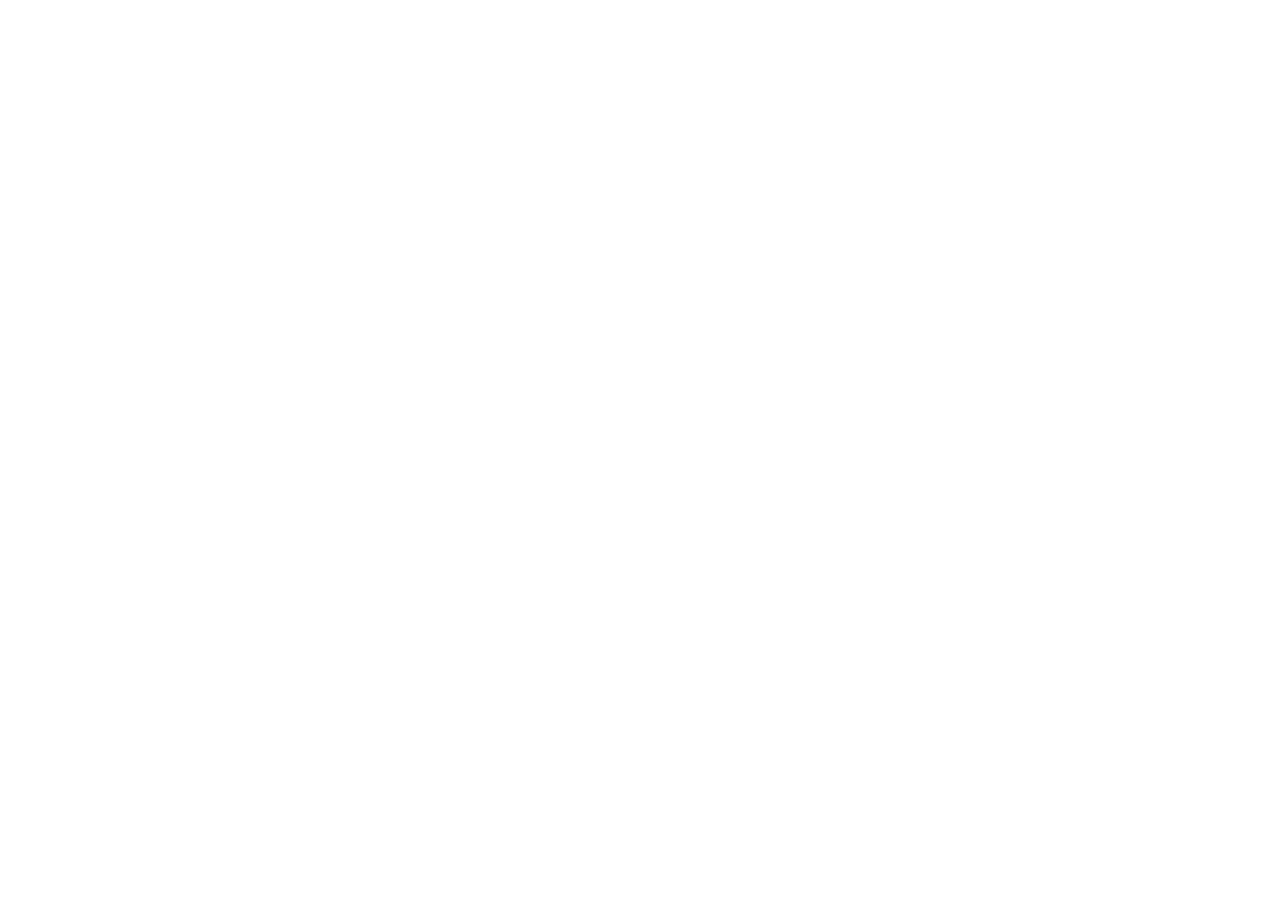
==== juliana.html @ 475ef713 "Create html" ====
<!DOCTYPE html>
<html lang="en">
<head>
    <meta charset="UTF-8">
    <meta name="viewport" content="width=device-width, initial-scale=1.0">
    <title>Document</title>
</head>
<body>
    
</body>
</html>
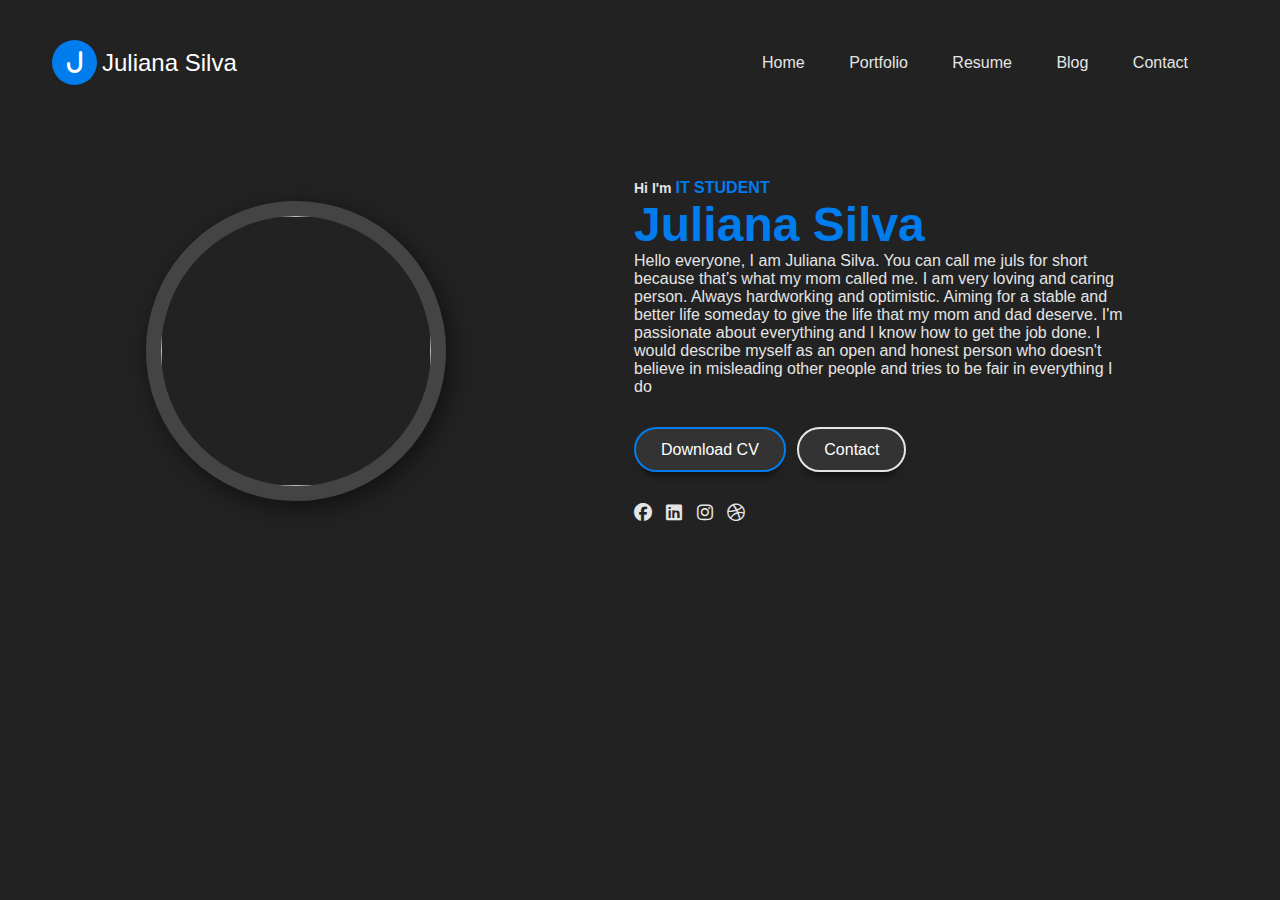
==== commit c7e35040: "Adding the Div section" ====
--- a/juliana.html
+++ b/juliana.html
@@ -3,9 +3,282 @@
 <head>
     <meta charset="UTF-8">
     <meta name="viewport" content="width=device-width, initial-scale=1.0">
-    <title>Document</title>
+    <title>Responsive Portfolio Website Design</title>
+<!----Font awesome cdn  font icon css -->
+<link rel="stylesheet" href="https://cdnjs.cloudflare.com/ajax/libs/font-awesome/6.2.1/css/all.min.css">
+<style>
+    *{
+    box-sizing: border-box;
+    padding: 0;
+    margin: 0;
+    font-family: poppins,sans-serif;
+    text-decoration: none;
+}
+body{
+    overflow-x: hidden;
+}
+.hero-header{
+    width:100%;
+    height: 100%;
+    min-height: 100vh;
+    background: #222;
+}
+.wrapper{
+    width:1280px;
+    max-width: 95%;
+    margin: 0 auto;
+    padding: 0 20px;
+}
+header{
+    padding: 40px 0 30px;
+    display: flex;
+    justify-content: space-between;
+    align-items: center;
+    flex-wrap: wrap;
+}
+.logo{
+    display: inline-flex;
+    justify-content: center;
+    align-items: center;
+}
+.logo i{
+    height: 45px;
+    width:45px;
+    background-color: #007ced;
+    border-radius: 50%;
+    color:#fff;
+    font-weight: 700;
+    font-size: 1.5rem;
+    padding: 10px;
+    margin-right: 5px;
+    cursor: pointer;
+    text-align: center;
+    
+}
+.logo .logo-text{
+    font-size: 24px;
+    font-weight: 500;
+    color:#fff;
+}
+nav .togglebtn{
+    width: 35px;
+    height: 35px;
+    position: absolute;
+    top:45px;
+    right: 3%;
+    z-index: 5;
+    cursor: pointer;
+    display: none;
+}
+nav .togglebtn span{
+    display: block;
+    background-color: #007ced;
+    margin: 5px 0px;
+    width:100%;
+    height:3px;
+    transition: 0.3s;
+    transition-property:  transform, opacity;
+
+}
+nav .navlinks{
+    list-style-type: none;
+}
+nav .navlinks li{
+    display: inline-block;
+}
+nav .navlinks li a{
+     color:#e5e5e5;
+     margin-right: 2.5rem;
+}
+.container {
+    display: flex;
+    justify-content: space-around;
+    align-items: center;
+    padding-top:4rem;
+}
+.container .hero-pic{
+    width: 300px;
+    height: 300px;
+    border-radius: 50%;
+    overflow: hidden;
+    border: 15px solid #444;
+    box-shadow: 5px 7px 25px rgba(0,0,0,0.5);
+}
+.hero-pic img{
+    height: 100%;
+    width:100%;
+    transition: 0.5s;
+}
+.hero-pic img:hover{
+    transform: scale(1.2);
+}
+.hero-text{
+    max-width: 500px;
+    display: flex;
+    flex-direction: column;
+}
+.hero-text h5{
+    color:#e5e5e5;
+    font-size: 14px;
+}
+.hero-text h5 span{
+    color:#007ced;
+    font-size: 16px;
+}
+.hero-text h1{
+    color: #007ced;
+    font-size: 3rem;
+}
+.hero-text p{
+    color:#e5e5e5;
+
+}
+.btn-group{
+    margin:45px 0;
+}
+.btn-group .btn{
+    border-color: #d5d5d5;
+    color:#fff;
+    background-color: #333;
+    padding: 12px 25px;
+    margin: 5px 0px;
+    margin-right:7px;
+    border-radius: 30px;
+    border:2px solid #e5e5e5;
+    box-shadow:  0 10px 10px -8px rgb(0 0 0 / 78%);
+}
+.btn.active{
+    border-color: #007ced;
+}
+.hero-text .social i{
+    color: #e5e5e5;
+    font-size: 18px;
+    margin-right: 10px;
+    transition: 0.5s;
+}
+.hero-text .social i:hover{
+    color:#007ced;
+    transform: rotate(360deg);
+}
+/* Respnosiv design & displaying navbar for small screen */
+@media(max-width:930px)
+{
+    nav .togglebtn{
+        display: initial;
+    }
+    /* for toggle button**/
+    .click {
+        top:45px;
+    }
+    .click span{
+        position: absolute;
+        margin-top:12px
+    }
+    .click span:first-child{
+        transform: rotate(-40deg);
+    }
+    .click span:nth-child(2)
+    {
+        opacity: 0;
+        margin:0;
+    }
+    .click span:last-child{
+        transform: rotate(45deg);
+        top:0;
+    }
+    nav .navlinks{
+        position: absolute;
+        top:110px;
+        right:-100%;
+        bottom: 0;
+        width: 60%;
+        height: 100vh;
+        background-color: #222;
+        z-index: 3;
+        box-shadow: 5px 13px 30px rgba(0,0,0,0.1);
+        transition: 0.5s;
+        padding: 25px 0px;
+    }
+    nav .navlinks li{
+        display: block;
+    }
+    nav .navlinks li a{
+        display: block;
+        margin-bottom: 15px;
+        text-align: center;
+    }
+    nav .navlinks.open{
+        right:0;
+    }
+}
+@media(max-width:768px)
+{
+    .container{
+        flex-direction: column;
+        padding-top:2rem
+    }
+    .hero-text{
+        padding:40px 0px;
+    }
+}
+</style>
 </head>
 <body>
-    
+    <div class="hero-header">
+        <div class="wrapper">
+            <header>
+                <div class="logo">
+                    <i class="fa-solid fa-j"></i>
+                    <div class="logo-text">Juliana Silva</div>
+                </div>
+                <nav>
+                    <div class="togglebtn">
+                        <span></span>
+                        <span></span>
+                        <span></span>
+                    </div>
+                    <ul class="navlinks">
+                        <li><a href="#">Home</a></li>
+                        <li><a href="#">Portfolio</a></li>
+                        <li><a href="#">Resume</a></li>
+                        <li><a href="#">Blog</a></li>
+                        <li><a href="#">Contact</a></li>
+                    </ul>
+                </nav>
+            </header>
+            <div class="container">
+                 <div class="hero-pic">
+                    <img src="https://assets.onecompiler.app/42t52xz4z/42t56c2vn/received_424328840764695.jpeg"="profile pic">
+                 </div>
+                 <div class="hero-text">
+                    <h5>Hi I'm <span class="input">IT STUDENT</span></h5>
+                    <h1>Juliana Silva</h1>
+                    <p>Hello everyone, I am Juliana Silva.
+                    You can call me juls for short because that’s what my mom called me. 
+                    I am very loving and caring person. Always hardworking and optimistic. 
+                    Aiming for a stable and better life someday to give the life that my mom and dad deserve.
+                    I'm passionate about everything and I know how to get the job done.
+                    I would describe myself as an open and honest person who doesn't believe in misleading other people and tries to be fair in everything I do
+                    </p>
+                    
+                    
+
+                    <div class="btn-group">
+                       <a href="#" class="btn active">Download CV</a>
+                       <a href="#" class="btn">Contact</a>
+                    </div>
+
+                    <div class="social">
+                        <a href="#"><i class="fa-brands fa-facebook"></i></a>
+                        <a href="#"><i class="fa-brands fa-linkedin"></i></a>
+                        <a href="#"><i class="fa-brands fa-instagram"></i></a>
+                        <a href="#"><i class="fa-brands fa-dribbble"></i></a>
+                        <a href="#"><i class="fa-brands fa-pintrest"></i></a>
+                    </div>
+                 </div>
+            </div>
+        </div>
+     </div>
+     
 </body>
 </html>